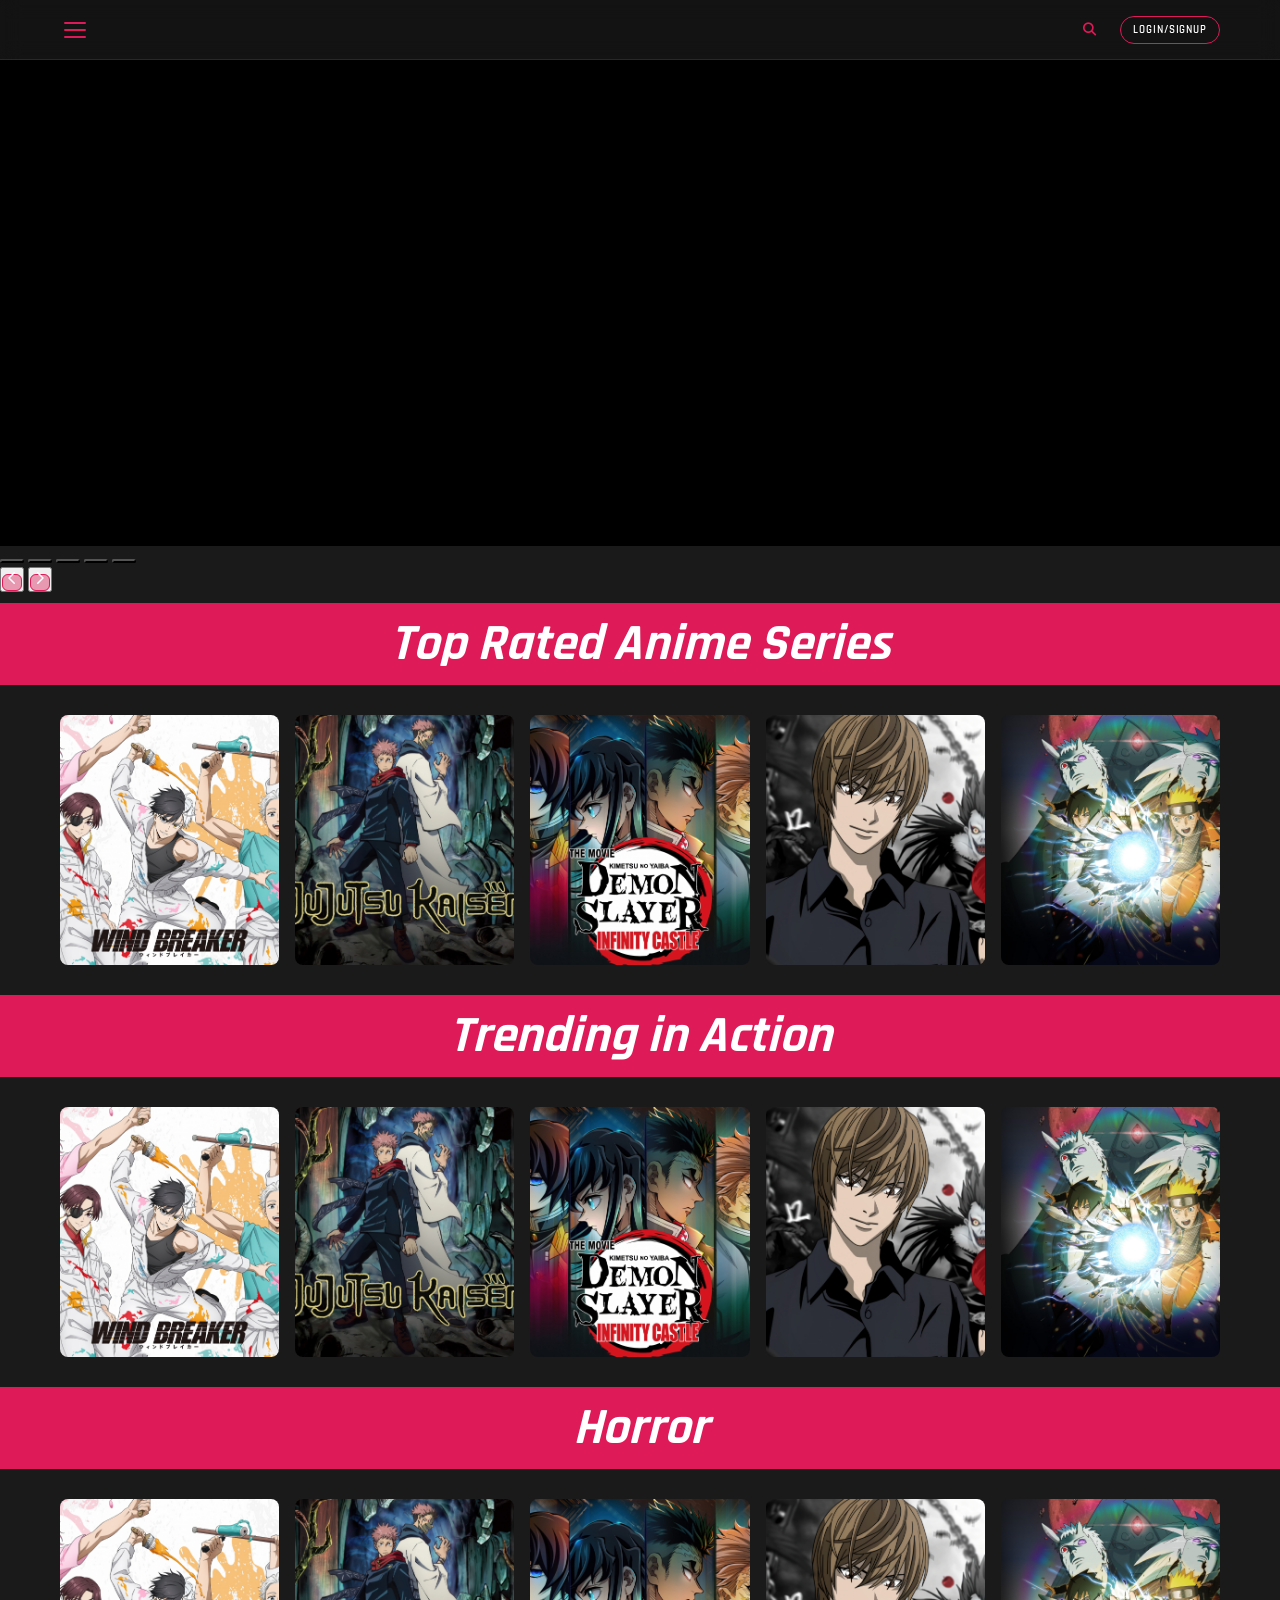
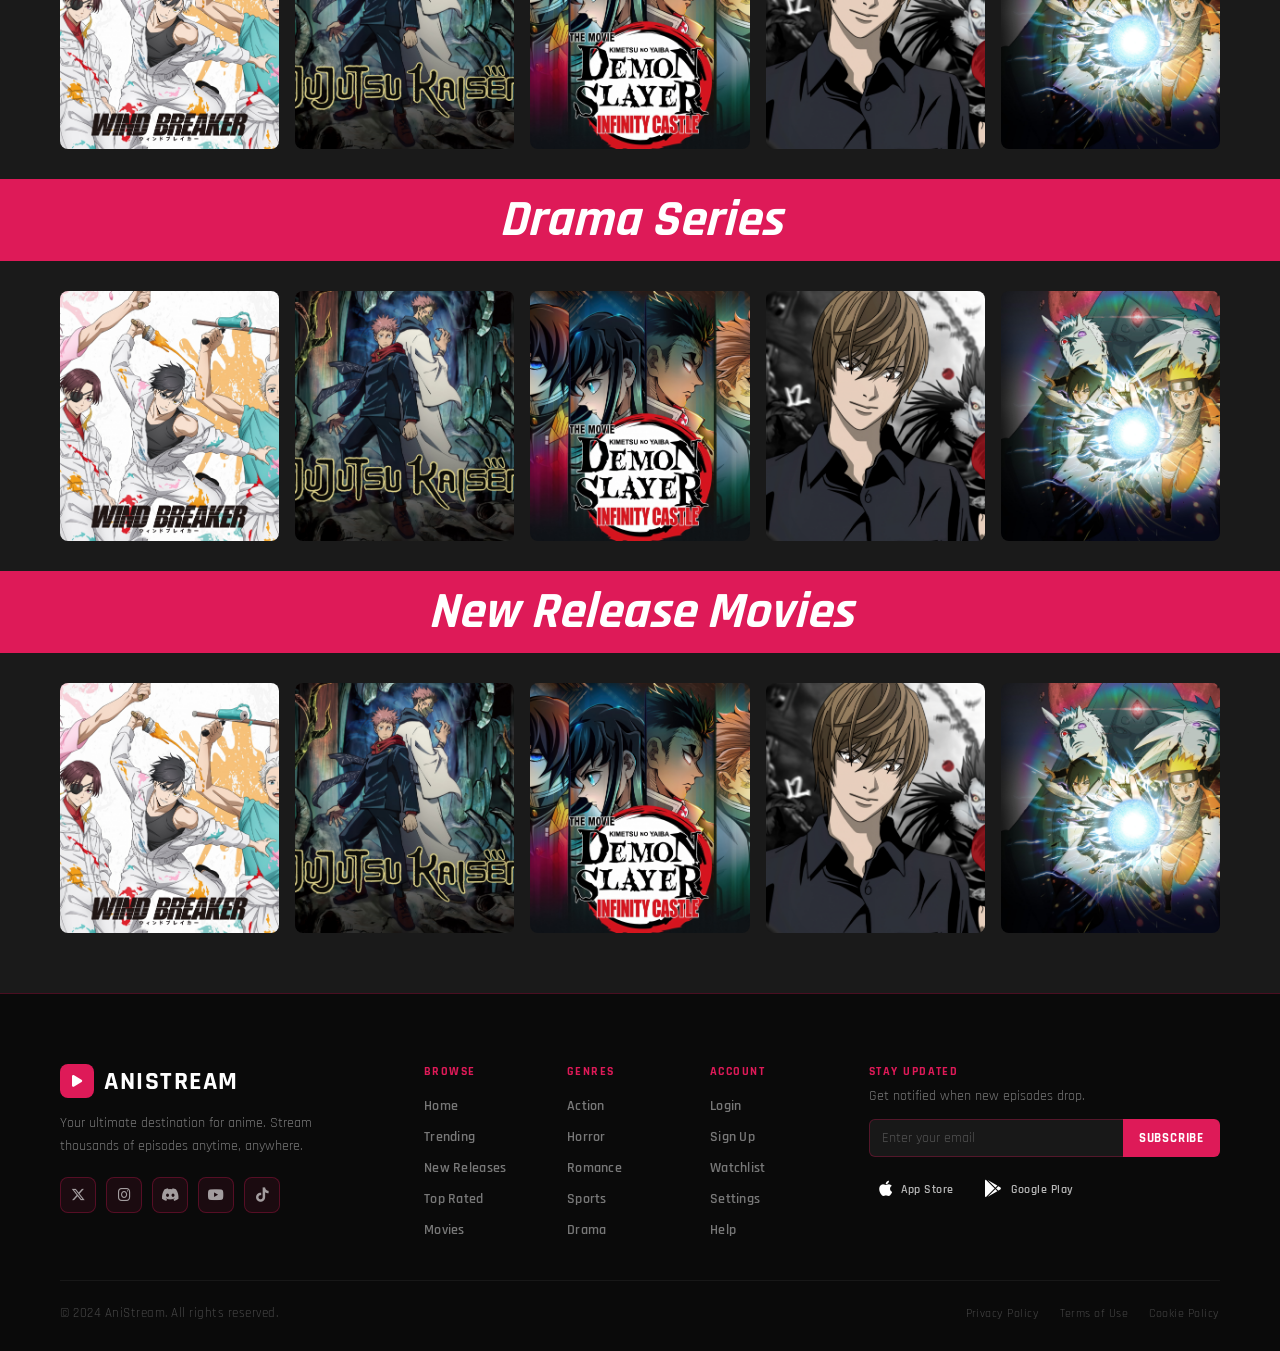
==== index.html @ 5df39c2c "done" ====
<!doctype html>
<html lang="en">
  <head>
    <meta charset="UTF-8" />
    <meta name="viewport" content="width=device-width, initial-scale=1.0" />
    <title>AniStream</title>
    <link rel="stylesheet" href="css/style.css" />
    <link
      rel="stylesheet"
      href="https://cdnjs.cloudflare.com/ajax/libs/font-awesome/6.5.0/css/all.min.css"
      crossorigin="anonymous"
      referrerpolicy="no-referrer"
    />
    <script src="https://cdn.tailwindcss.com"></script>
  </head>
  <body>
    <header>
      <nav class="navbar">
        <ul>
          <!-- LEFT -->
          <li class="nav-left">
            <button class="hamburger">
              <span></span>
              <span></span>
              <span></span>
            </button>
            <img src="" alt="" />
          </li>

          <!-- RIGHT -->
          <li class="nav-right">
            <button id="btn">
              <i
                class="fa-solid fa-magnifying-glass"
                style="color: #de1a58"
              ></i>
            </button>
            <input class="inputSearchBtn" type="text" placeholder="Search" />
            <a href="login.html" class="loginBTN">Login/SignUp</a>
          </li>
        </ul>
      </nav>

      <div class="nav-overlay"></div>

      <div class="openNavbar">
        <nav>
          <ul>
            <li><a href="index.html">Home</a></li>
            <li><a href="#">Genre</a></li>
            <li><a href="#">Blog</a></li>
            <li><a href="#">About-us</a></li>
          </ul>
        </nav>
      </div>
    </header>

    <main>
      <!-- HERO CAROUSEL -->
      <section class="topView">
        <div
          id="default-carousel"
          class="relative w-full"
          data-carousel="slide"
        >
          <div class="carousel-inner relative overflow-hidden rounded-lg">
            <div
              class="hidden duration-700 ease-in-out"
              data-carousel-item="active"
            >
              <a href="videoPlayer.html?show=hellparadise">
                <img src="images/hell.jpg" alt="Hell Paradise" />
              </a>
              <div class="details">
                <h2 class="seriesName">Hell Paradise</h2>
                <p class="seriesDetail">
                  <span
                    ><i
                      class="fa-regular fa-circle-play"
                      style="color: #de1a58"
                    ></i
                  ></span>
                  <span>2023</span><span>Action</span>
                </p>
              </div>
            </div>

            <div class="hidden duration-700 ease-in-out" data-carousel-item>
              <a href="videoPlayer.html?show=jjk">
                <img src="images/jjk.jpg" alt="JJK" />
              </a>
              <div class="details">
                <h2 class="seriesName">Jujutsu Kaisen</h2>
                <p class="seriesDetail">
                  <span
                    ><i
                      class="fa-regular fa-circle-play"
                      style="color: #de1a58"
                    ></i
                  ></span>
                  <span>2023</span><span>Action</span>
                </p>
              </div>
            </div>

            <div class="hidden duration-700 ease-in-out" data-carousel-item>
              <a href="videoPlayer.html?show=tokyoghoul">
                <img src="images/tokyo.jpg" alt="Tokyo Ghoul" />
              </a>
              <div class="details">
                <h2 class="seriesName">Tokyo Ghoul</h2>
                <p class="seriesDetail">
                  <span
                    ><i
                      class="fa-regular fa-circle-play"
                      style="color: #de1a58"
                    ></i
                  ></span>
                  <span>2014</span><span>Horror</span>
                </p>
              </div>
            </div>

            <div class="hidden duration-700 ease-in-out" data-carousel-item>
              <a href="videoPlayer.html?show=dragonball">
                <img src="images/dbz.jpg" alt="DBZ" />
              </a>
              <div class="details">
                <h2 class="seriesName">Dragon Ball Z</h2>
                <p class="seriesDetail">
                  <span
                    ><i
                      class="fa-regular fa-circle-play"
                      style="color: #de1a58"
                    ></i
                  ></span>
                  <span>1989</span><span>Action</span>
                </p>
              </div>
            </div>

            <div class="hidden duration-700 ease-in-out" data-carousel-item>
              <a href="videoPlayer.html?show=windbreaker">
                <img src="images/wind.jpg" alt="Windbreaker" />
              </a>
              <div class="details">
                <h2 class="seriesName">Windbreaker</h2>
                <p class="seriesDetail">
                  <span
                    ><i
                      class="fa-regular fa-circle-play"
                      style="color: #de1a58"
                    ></i
                  ></span>
                  <span>2024</span><span>Sports</span>
                </p>
              </div>
            </div>
          </div>

          <!-- Dots -->
          <div
            class="absolute z-30 flex -translate-x-1/2 bottom-5 left-1/2 space-x-3"
          >
            <button
              type="button"
              class="w-3 h-3 rounded-full bg-white/50"
              aria-label="Slide 1"
              data-carousel-slide-to="0"
            ></button>
            <button
              type="button"
              class="w-3 h-3 rounded-full bg-white/50"
              aria-label="Slide 2"
              data-carousel-slide-to="1"
            ></button>
            <button
              type="button"
              class="w-3 h-3 rounded-full bg-white/50"
              aria-label="Slide 3"
              data-carousel-slide-to="2"
            ></button>
            <button
              type="button"
              class="w-3 h-3 rounded-full bg-white/50"
              aria-label="Slide 4"
              data-carousel-slide-to="3"
            ></button>
            <button
              type="button"
              class="w-3 h-3 rounded-full bg-white/50"
              aria-label="Slide 5"
              data-carousel-slide-to="4"
            ></button>
          </div>

          <!-- Prev -->
          <button
            type="button"
            class="absolute top-0 start-0 z-30 flex items-center justify-center h-full px-4 cursor-pointer"
            data-carousel-prev
          >
            <span
              class="inline-flex items-center justify-center w-10 h-10 rounded-full bg-white/30 hover:bg-white/50"
            >
              <svg
                class="w-5 h-5 text-white"
                xmlns="http://www.w3.org/2000/svg"
                fill="none"
                viewBox="0 0 24 24"
              >
                <path
                  stroke="currentColor"
                  stroke-linecap="round"
                  stroke-linejoin="round"
                  stroke-width="2"
                  d="m15 19-7-7 7-7"
                />
              </svg>
            </span>
          </button>

          <!-- Next -->
          <button
            type="button"
            class="absolute top-0 end-0 z-30 flex items-center justify-center h-full px-4 cursor-pointer"
            data-carousel-next
          >
            <span
              class="inline-flex items-center justify-center w-10 h-10 rounded-full bg-white/30 hover:bg-white/50"
            >
              <svg
                class="w-5 h-5 text-white"
                xmlns="http://www.w3.org/2000/svg"
                fill="none"
                viewBox="0 0 24 24"
              >
                <path
                  stroke="currentColor"
                  stroke-linecap="round"
                  stroke-linejoin="round"
                  stroke-width="2"
                  d="m9 5 7 7-7 7"
                />
              </svg>
            </span>
          </button>
        </div>
      </section>

      <!-- ── TOP RATED ──────────────────────────────────────── -->
      <div class="title1"><h1>Top Rated Anime Series</h1></div>
      <section class="animeGrid">
        <a href="videoPlayer.html?show=windbreaker" class="img">
          <div class="bgImage1"></div>
          <div class="detailGrid">
            <h3>Wind Breaker</h3>
            <p><span>2024</span><span>Sport</span></p>
          </div>
        </a>
        <a href="videoPlayer.html?show=jjk" class="img">
          <div class="bgImage2"></div>
          <div class="detailGrid">
            <h3>Jujutsu Kaisen</h3>
            <p><span>2023</span><span>Action</span></p>
          </div>
        </a>
        <a href="videoPlayer.html?show=demonslayer" class="img">
          <div class="bgImage3"></div>
          <div class="detailGrid">
            <h3>Demon Slayer</h3>
            <p><span>2025</span><span>Action</span></p>
          </div>
        </a>
        <a href="videoPlayer.html?show=deathnote" class="img">
          <div class="bgImage4"></div>
          <div class="detailGrid">
            <h3>Death Note</h3>
            <p><span>2017</span><span>Crime</span></p>
          </div>
        </a>
        <a href="videoPlayer.html?show=naruto" class="img">
          <div class="bgImage5"></div>
          <div class="detailGrid">
            <h3>Naruto</h3>
            <p><span>2002</span><span>Action</span></p>
          </div>
        </a>
      </section>

      <!-- ── TRENDING ACTION ────────────────────────────────── -->
      <div class="title1"><h1>Trending in Action</h1></div>
      <section class="animeGrid">
        <a href="videoPlayer.html?show=aot" class="img">
          <div class="bgImage1"></div>
          <div class="detailGrid">
            <h3>Attack on Titan</h3>
            <p><span>2013</span><span>Action</span></p>
          </div>
        </a>
        <a href="videoPlayer.html?show=jjk" class="img">
          <div class="bgImage2"></div>
          <div class="detailGrid">
            <h3>Jujutsu Kaisen</h3>
            <p><span>2023</span><span>Action</span></p>
          </div>
        </a>
        <a href="videoPlayer.html?show=demonslayer" class="img">
          <div class="bgImage3"></div>
          <div class="detailGrid">
            <h3>Demon Slayer</h3>
            <p><span>2025</span><span>Action</span></p>
          </div>
        </a>
        <a href="videoPlayer.html?show=dragonball" class="img">
          <div class="bgImage4"></div>
          <div class="detailGrid">
            <h3>Dragon Ball Z</h3>
            <p><span>1989</span><span>Action</span></p>
          </div>
        </a>
        <a href="videoPlayer.html?show=naruto" class="img">
          <div class="bgImage5"></div>
          <div class="detailGrid">
            <h3>Naruto</h3>
            <p><span>2002</span><span>Action</span></p>
          </div>
        </a>
      </section>

      <!-- ── HORROR ─────────────────────────────────────────── -->
      <div class="title1"><h1>Horror</h1></div>
      <section class="animeGrid">
        <a href="videoPlayer.html?show=tokyoghoul" class="img">
          <div class="bgImage1"></div>
          <div class="detailGrid">
            <h3>Tokyo Ghoul</h3>
            <p><span>2014</span><span>Horror</span></p>
          </div>
        </a>
        <a href="videoPlayer.html?show=jjk" class="img">
          <div class="bgImage2"></div>
          <div class="detailGrid">
            <h3>Jujutsu Kaisen</h3>
            <p><span>2023</span><span>Horror</span></p>
          </div>
        </a>
        <a href="videoPlayer.html?show=demonslayer" class="img">
          <div class="bgImage3"></div>
          <div class="detailGrid">
            <h3>Demon Slayer</h3>
            <p><span>2025</span><span>Action</span></p>
          </div>
        </a>
        <a href="videoPlayer.html?show=deathnote" class="img">
          <div class="bgImage4"></div>
          <div class="detailGrid">
            <h3>Death Note</h3>
            <p><span>2017</span><span>Crime</span></p>
          </div>
        </a>
        <a href="videoPlayer.html?show=hellparadise" class="img">
          <div class="bgImage5"></div>
          <div class="detailGrid">
            <h3>Hell Paradise</h3>
            <p><span>2023</span><span>Horror</span></p>
          </div>
        </a>
      </section>

      <!-- ── DRAMA ──────────────────────────────────────────── -->
      <div class="title1"><h1>Drama Series</h1></div>
      <section class="animeGrid">
        <a href="videoPlayer.html?show=windbreaker" class="img">
          <div class="bgImage1"></div>
          <div class="detailGrid">
            <h3>Wind Breaker</h3>
            <p><span>2024</span><span>Sport</span></p>
          </div>
        </a>
        <a href="videoPlayer.html?show=aot" class="img">
          <div class="bgImage2"></div>
          <div class="detailGrid">
            <h3>Attack on Titan</h3>
            <p><span>2013</span><span>Drama</span></p>
          </div>
        </a>
        <a href="videoPlayer.html?show=demonslayer" class="img">
          <div class="bgImage3"></div>
          <div class="detailGrid">
            <h3>Demon Slayer</h3>
            <p><span>2025</span><span>Action</span></p>
          </div>
        </a>
        <a href="videoPlayer.html?show=deathnote" class="img">
          <div class="bgImage4"></div>
          <div class="detailGrid">
            <h3>Death Note</h3>
            <p><span>2017</span><span>Crime</span></p>
          </div>
        </a>
        <a href="videoPlayer.html?show=naruto" class="img">
          <div class="bgImage5"></div>
          <div class="detailGrid">
            <h3>Naruto</h3>
            <p><span>2002</span><span>Action</span></p>
          </div>
        </a>
      </section>

      <!-- ── NEW RELEASE MOVIES ─────────────────────────────── -->
      <div class="title1"><h1>New Release Movies</h1></div>
      <section class="animeGrid">
        <a href="videoPlayer.html?show=windbreaker" class="img">
          <div class="bgImage1"></div>
          <div class="detailGrid">
            <h3>Wind Breaker</h3>
            <p><span>2024</span><span>Sport</span></p>
          </div>
        </a>
        <a href="videoPlayer.html?show=jjk" class="img">
          <div class="bgImage2"></div>
          <div class="detailGrid">
            <h3>Jujutsu Kaisen</h3>
            <p><span>2023</span><span>Action</span></p>
          </div>
        </a>
        <a href="videoPlayer.html?show=demonslayer" class="img">
          <div class="bgImage3"></div>
          <div class="detailGrid">
            <h3>Demon Slayer</h3>
            <p><span>2025</span><span>Action</span></p>
          </div>
        </a>
        <a href="videoPlayer.html?show=dragonball" class="img">
          <div class="bgImage4"></div>
          <div class="detailGrid">
            <h3>Dragon Ball Z</h3>
            <p><span>1989</span><span>Action</span></p>
          </div>
        </a>
        <a href="videoPlayer.html?show=hellparadise" class="img">
          <div class="bgImage5"></div>
          <div class="detailGrid">
            <h3>Hell Paradise</h3>
            <p><span>2023</span><span>Action</span></p>
          </div>
        </a>
      </section>
    </main>

    <footer>
      <footer class="footer">
        <div class="footer-top">
          <div class="footer-brand">
            <div class="footer-logo">
              <i class="fa-solid fa-play"></i>
              <span>AniStream</span>
            </div>
            <p class="footer-desc">
              Your ultimate destination for anime. Stream thousands of episodes
              anytime, anywhere.
            </p>
            <div class="footer-socials">
              <a href="#"><i class="fa-brands fa-x-twitter"></i></a>
              <a href="#"><i class="fa-brands fa-instagram"></i></a>
              <a href="#"><i class="fa-brands fa-discord"></i></a>
              <a href="#"><i class="fa-brands fa-youtube"></i></a>
              <a href="#"><i class="fa-brands fa-tiktok"></i></a>
            </div>
          </div>

          <div class="footer-links">
            <div class="footer-col">
              <h4>Browse</h4>
              <ul>
                <li><a href="#">Home</a></li>
                <li><a href="#">Trending</a></li>
                <li><a href="#">New Releases</a></li>
                <li><a href="#">Top Rated</a></li>
                <li><a href="#">Movies</a></li>
              </ul>
            </div>
            <div class="footer-col">
              <h4>Genres</h4>
              <ul>
                <li><a href="#">Action</a></li>
                <li><a href="#">Horror</a></li>
                <li><a href="#">Romance</a></li>
                <li><a href="#">Sports</a></li>
                <li><a href="#">Drama</a></li>
              </ul>
            </div>
            <div class="footer-col">
              <h4>Account</h4>
              <ul>
                <li><a href="login.html">Login</a></li>
                <li><a href="signup.html">Sign Up</a></li>
                <li><a href="#">Watchlist</a></li>
                <li><a href="#">Settings</a></li>
                <li><a href="#">Help</a></li>
              </ul>
            </div>
          </div>

          <div class="footer-newsletter">
            <h4>Stay Updated</h4>
            <p>Get notified when new episodes drop.</p>
            <div class="newsletter-form">
              <input type="email" placeholder="Enter your email" />
              <button>Subscribe</button>
            </div>
            <div class="footer-badges">
              <div class="badge">
                <i class="fa-brands fa-apple"></i><span>App Store</span>
              </div>
              <div class="badge">
                <i class="fa-brands fa-google-play"></i><span>Google Play</span>
              </div>
            </div>
          </div>
        </div>

        <div class="footer-divider"></div>

        <div class="footer-bottom">
          <p>© 2024 AniStream. All rights reserved.</p>
          <div class="footer-legal">
            <a href="#">Privacy Policy</a>
            <a href="#">Terms of Use</a>
            <a href="#">Cookie Policy</a>
          </div>
        </div>
      </footer>
    </footer>

    <script src="https://cdnjs.cloudflare.com/ajax/libs/flowbite/2.3.0/flowbite.min.js"></script>
    <script src="js/script.js"></script>
  </body>
</html>
---- css/style.css ----
@import url('https://fonts.googleapis.com/css2?family=Rajdhani:wght@400;600&family=Bebas+Neue&family=Outfit:wght@300;400;500;600;700&display=swap');

* {
  margin: 0;
  padding: 0;
  box-sizing: border-box;
}

body, html {
  font-size: 16px;
  width: 100%;
  height: 100%;
}

body {
  background-color: #1a1a1a;
  font-family: 'Rajdhani', sans-serif;
}

header {
  position: relative;
  z-index: 100;
}

/* ── NAVBAR ───────────────────────────────────────────────── */
.navbar {
  width: 100%;
  background-color: rgba(13, 13, 13, 0.45);
  backdrop-filter: blur(10px);
  -webkit-backdrop-filter: blur(10px);
  padding: 12px 16px;
  position: sticky;
  height: 60px;
  top: 0;
  z-index: 100;
  border-bottom: 1px solid rgba(222, 26, 88, 0.3);
}

.navbar ul {
  display: flex;
  list-style: none;
  align-items: center;
  justify-content: space-between;
  height: 100%;
}

.nav-left {
  display: flex;
  align-items: center;
  gap: 12px;
}

.nav-right {
  display: flex;
  align-items: center;
  gap: 10px;
}

.navbar img {
  height: 32px;
  width: auto;
  display: block;
}

#btn {
  background: none;
  border: none;
  cursor: pointer;
  padding: 4px;
  display: flex;
  align-items: center;
}

.navbar input {
  background-color: transparent;
  width: 0;
  visibility: hidden;
  padding: 0;
  border: none;
  border-bottom: 1.5px solid #DE1A58;
  color: #ffffff;
  font-size: 0.9rem;
  font-family: inherit;
  transition: width 0.3s ease, visibility 0.3s ease, padding 0.3s ease;
}

.navbar input.active {
  width: 160px;
  visibility: visible;
  padding: 5px 8px;
}

.navbar input::placeholder {
  color: rgba(255, 255, 255, 0.35);
  font-size: 0.8rem;
}

.navbar input:focus {
  outline: none;
  border-bottom-color: #ff77a0;
}

/* .inputSearchBtn class support */
.inputSearchBtn {
  background-color: transparent;
  width: 0;
  visibility: hidden;
  padding: 0;
  border: none;
  border-bottom: 1.5px solid #DE1A58;
  color: #ffffff;
  font-size: 0.9rem;
  font-family: inherit;
  transition: width 0.3s ease, visibility 0.3s ease, padding 0.3s ease;
}
.inputSearchBtn.active,
.inputSearchBtn.visible {
  width: 160px;
  visibility: visible;
  padding: 5px 8px;
}
.inputSearchBtn::placeholder { color: rgba(255,255,255,0.35); font-size: 0.8rem; }
.inputSearchBtn:focus { outline: none; border-bottom-color: #ff77a0; }

.loginBTN {
  font-family: inherit;
  font-size: 0.7rem;
  font-weight: 600;
  letter-spacing: 0.08em;
  text-transform: uppercase;
  border: 1.5px solid #DE1A58;
  border-radius: 20px;
  padding: 6px 12px;
  color: #ffffff;
  text-decoration: none;
  white-space: nowrap;
  transition: background-color 0.2s ease, color 0.2s ease;
}

.loginBTN:hover {
  background-color: #000000;
  color: #fff;
}

/* ── SLIDE-OUT NAV ────────────────────────────────────────── */
.openNavbar {
  display: flex;
  flex-direction: column;
  align-items: flex-start;
  padding: 24px 0;
  background-color: #0d0d0d;
  border-right: 1px solid rgba(222, 26, 88, 0.25);
  width: 70%;
  max-width: 280px;
  height: 100vh;
  position: fixed;
  top: 0;
  left: 0;
  z-index: 200;
  transform: translateX(-100%);
  transition: transform 0.3s ease;
  overflow-y: auto;
}

.openNavbar.active,
.openNavbar.open {
  transform: translateX(0);
}

.openNavbar ul {
  list-style: none;
  display: flex;
  flex-direction: column;
  align-items: stretch;
  gap: 4px;
  padding: 16px 12px;
  width: 100%;
}

.openNavbar li {
  width: 100%;
  border-radius: 6px;
  overflow: hidden;
  transition: background-color 0.2s ease;
}

.openNavbar li:hover {
  background-color: rgba(222, 26, 88, 0.15);
}

.openNavbar a {
  display: block;
  padding: 12px 16px;
  text-decoration: none;
  color: #e0e0e0;
  font-size: 1rem;
  font-weight: 600;
  letter-spacing: 0.05em;
  text-transform: uppercase;
  border-left: 3px solid transparent;
  transition: color 0.2s ease, border-color 0.2s ease;
}

.openNavbar a:hover {
  color: #DE1A58;
  border-left-color: #DE1A58;
}

.nav-overlay {
  display: none;
  position: fixed;
  inset: 0;
  background: rgba(0, 0, 0, 0.6);
  z-index: 150;
  backdrop-filter: blur(2px);
}

.nav-overlay.active {
  display: block;
}

/* ── HAMBURGER ────────────────────────────────────────────── */
.hamburger {
  display: flex;
  flex-direction: column;
  justify-content: center;
  gap: 5px;
  cursor: pointer;
  padding: 4px;
  background: none;
  border: none;
  flex-shrink: 0;
}

.hamburger span {
  display: block;
  width: 22px;
  height: 2px;
  background-color: #DE1A58;
  border-radius: 2px;
  transition: transform 0.3s ease, opacity 0.3s ease;
}

.hamburger.active span:nth-child(1) { transform: translateY(7px) rotate(45deg); }
.hamburger.active span:nth-child(2) { opacity: 0; }
.hamburger.active span:nth-child(3) { transform: translateY(-7px) rotate(-45deg); }

/* ── CAROUSEL ─────────────────────────────────────────────── */
.carousel-inner {
  position: relative;
  width: 100%;
  height: 56vw;
  min-height: 220px;
  max-height: 520px;
  overflow: hidden;
  background: #000;
}

.carousel-inner > div {
  position: absolute;
  inset: 0;
  width: 100%;
  height: 100%;
}

.carousel-inner img {
  width: 100%;
  height: 100%;
  object-fit: fill;
  object-position: center center;
  display: block;
  position: static !important;
  transform: none !important;
}

.carousel-inner > div.hidden {
  display: none;
}

.details {
  position: absolute;
  bottom: 0;
  left: 0;
  z-index: 10;
  color: white;
  width: 100%;
  padding: 60px 20px 18px 20px;
  background: linear-gradient(to top, rgba(0,0,0,0.82) 0%, rgba(0,0,0,0.3) 60%, transparent 100%);
}

.seriesName {
  font-size: 1.8rem;
  font-weight: 700;
  text-shadow: 1px 1px 8px rgba(0,0,0,0.95);
  letter-spacing: 0.05em;
}

.seriesDetail {
  display: flex;
  align-items: center;
  gap: 8px;
  margin-top: 6px;
  font-size: 0.85rem;
  color: rgba(255,255,255,0.9);
}

.seriesDetail span {
  background-color: rgba(0,0,0,0.55);
  padding: 2px 10px;
  border-radius: 20px;
  backdrop-filter: blur(4px);
}

.seriesDetail span:first-child {
  background: none;
  padding: 0;
  font-size: 1.2rem;
}

#default-carousel [data-carousel-prev] span,
#default-carousel [data-carousel-next] span {
  background-color: rgba(222, 26, 88, 0.4) !important;
  border: 1px solid #DE1A58;
  border-radius: 6px !important;
  transition: background-color 0.2s ease;
}

#default-carousel [data-carousel-prev] span:hover,
#default-carousel [data-carousel-next] span:hover {
  background-color: #DE1A58 !important;
}

#default-carousel [data-carousel-prev] svg,
#default-carousel [data-carousel-next] svg {
  color: #ffffff;
  width: 18px;
  height: 18px;
}

#default-carousel [data-carousel-slide-to] {
  width: 24px !important;
  height: 4px !important;
  border-radius: 2px !important;
  background-color: rgba(255,255,255,0.3) !important;
  transition: background-color 0.3s ease, width 0.3s ease;
}

#default-carousel [aria-current="true"] {
  background-color: #DE1A58 !important;
  width: 36px !important;
}

/* ── ANIME GRID ───────────────────────────────────────────── */
.title1 {
  background-color: #DE1A58;
  color: white;
  display: flex;
  justify-content: center;
  font-size: 1.5rem;
  padding: 5px;
  margin: 10px 0px;
  font-style: italic;
  font-weight: 800;
}

.animeGrid {
  display: grid;
  grid-template-columns: repeat(2, 1fr);
  gap: 10px;
  padding: 16px;
}

.img {
  position: relative;
  height: 180px;
  border-radius: 8px;
  overflow: hidden;
  cursor: pointer;
  display: block;        /* needed when .img is an <a> tag */
  text-decoration: none; /* remove underline on <a> */
}

.bgImage1, .bgImage2, .bgImage3, .bgImage4, .bgImage5 {
  position: absolute;
  inset: 0;
  background-size: cover;
  background-position: center;
  transition: transform 0.4s ease;
}

.bgImage1 { background-image: url('../images/windgrid.jpg'); }
.bgImage2 { background-image: url('../images/jjkgrid.jpg'); }
.bgImage3 { background-image: url('../images/demongrid.jpg'); }
.bgImage4 { background-image: url('../images/deathgrid.jpg'); }
.bgImage5 { background-image: url('../images/naruto.jpg'); }

.img:hover .bgImage1,
.img:hover .bgImage2,
.img:hover .bgImage3,
.img:hover .bgImage4,
.img:hover .bgImage5 {
  transform: scale(1.08);
}

.detailGrid {
  position: absolute;
  bottom: 0;
  left: 0;
  width: 100%;
  padding: 30px 12px 12px 12px;
  background: linear-gradient(to top, rgba(0,0,0,0.85), transparent);
  color: white;
  opacity: 0;
  transform: translateY(8px);
  transition: opacity 0.3s ease, transform 0.3s ease;
  z-index: 10;
}

.img:hover .detailGrid {
  opacity: 1;
  transform: translateY(0);
}

.detailGrid h3 {
  font-size: 1rem;
  font-weight: 700;
  letter-spacing: 0.04em;
  margin-bottom: 4px;
}

.detailGrid p {
  display: flex;
  gap: 6px;
  font-size: 0.75rem;
}

.detailGrid span {
  background-color: rgba(222, 26, 88, 0.7);
  padding: 1px 8px;
  border-radius: 20px;
}

/* ══════════════════════════════════════════════════════════
   VIDEO PLAYER PAGE
   ══════════════════════════════════════════════════════════ */

/* legacy full-screen container kept for compat */
.videoPlayer {
  background-color: #060608;
  display: flex;
  width: 100%;
  min-height: 100vh;
  flex-direction: column;
}
.video { width: 100%; flex: 1; }
.video iframe, .video video { width: 100%; height: 100%; }

/* ── VIDEO HERO ───────────────────────────────────────────── */
.vp-hero {
  width: 100%;
  background: #000;
  position: relative;
}

.vp-iframe-wrap {
  position: relative;
  width: 100%;
  padding-top: 56.25%;
  transition: opacity 0.2s ease;
}

.vp-iframe-wrap iframe {
  position: absolute;
  inset: 0;
  width: 100%;
  height: 100%;
  border: none;
  display: block;
}

/* ── META SECTION ─────────────────────────────────────────── */
.vp-meta {
  background: linear-gradient(to bottom, #0c0c12, #060608);
  border-bottom: 1px solid rgba(222, 26, 88, 0.2);
  padding: 20px 0 18px;
}

.vp-meta-inner {
  max-width: 1200px;
  margin: 0 auto;
  padding: 0 20px;
  display: flex;
  flex-direction: column;
  gap: 14px;
}

.vp-title-row {
  display: flex;
  align-items: flex-start;
  justify-content: space-between;
  flex-wrap: wrap;
  gap: 12px;
}

.vp-show-name {
  font-family: 'Rajdhani', sans-serif;
  font-size: 0.75rem;
  font-weight: 700;
  text-transform: uppercase;
  letter-spacing: 2.5px;
  color: #DE1A58;
  margin-bottom: 4px;
}

.vp-ep-title {
  font-family: 'Bebas Neue', sans-serif;
  font-size: clamp(1.4rem, 3vw, 2rem);
  letter-spacing: 1.5px;
  line-height: 1.1;
  color: #f0f0f8;
}

/* Badges */
.vp-badges {
  display: flex;
  flex-wrap: wrap;
  align-items: center;
  gap: 7px;
}

.badge {
  font-family: 'Rajdhani', sans-serif;
  font-size: 0.72rem;
  font-weight: 700;
  padding: 3px 10px;
  border-radius: 4px;
  letter-spacing: 0.5px;
  white-space: nowrap;
  display: inline-flex;
  align-items: center;
  gap: 8px;
}

.badge-rating { background: #f5c518; color: #000; }
.badge-year   { background: rgba(255,255,255,0.08); color: rgba(255,255,255,0.55); }
.badge-studio { background: #DE1A58; color: #fff; }
.badge-genre  { background: rgba(255,255,255,0.06); border: 1px solid rgba(222,26,88,0.3); color: rgba(255,255,255,0.5); }

/* app-store badges */
.badge i { color: #fff; font-size: 1.1rem; }
.badge span { color: rgba(255,255,255,0.7); font-size: 0.78rem; font-weight: 600; letter-spacing: 0.04em; }

/* ── NEXT EPISODE BUTTON ──────────────────────────────────── */
.next-ep-btn {
  display: inline-flex;
  align-items: center;
  gap: 12px;
  background: rgba(255,255,255,0.04);
  border: 1px solid rgba(222, 26, 88, 0.35);
  color: #f0f0f8;
  border-radius: 8px;
  padding: 11px 18px;
  font-family: 'Rajdhani', sans-serif;
  font-size: 0.95rem;
  font-weight: 600;
  cursor: pointer;
  transition: all 0.2s ease;
  max-width: fit-content;
  letter-spacing: 0.03em;
}

.next-ep-btn:hover {
  border-color: #DE1A58;
  background: rgba(222, 26, 88, 0.1);
  box-shadow: 0 0 16px rgba(222, 26, 88, 0.25);
}

.next-label {
  font-size: 0.65rem;
  font-weight: 700;
  text-transform: uppercase;
  letter-spacing: 1.8px;
  color: #DE1A58;
}

.next-info { font-weight: 600; }

.next-ep-btn i {
  color: #DE1A58;
  font-size: 0.8rem;
  margin-left: 4px;
}

/* ── EPISODES SECTION ─────────────────────────────────────── */
.vp-episodes {
  padding: 36px 0 28px;
  background: #060608;
}

.vp-ep-inner {
  max-width: 1200px;
  margin: 0 auto;
  padding: 0 20px;
}

.vp-section-header {
  display: flex;
  align-items: flex-start;
  flex-wrap: wrap;
  gap: 14px;
  margin-bottom: 22px;
  justify-content: space-between;
}

.vp-section-header h2,
.vp-more h2 {
  font-family: 'Bebas Neue', sans-serif;
  font-size: 1.7rem;
  letter-spacing: 2px;
  color: #f0f0f8;
  line-height: 1;
  flex-shrink: 0;
}

/* Season Tabs */
.season-tabs {
  display: flex;
  flex-wrap: wrap;
  gap: 7px;
}

.season-tab {
  background: rgba(255,255,255,0.04);
  border: 1px solid rgba(222, 26, 88, 0.25);
  color: rgba(255,255,255,0.5);
  border-radius: 20px;
  padding: 6px 14px;
  font-family: 'Rajdhani', sans-serif;
  font-size: 0.82rem;
  font-weight: 600;
  letter-spacing: 0.04em;
  cursor: pointer;
  transition: all 0.18s ease;
  display: flex;
  align-items: center;
  gap: 6px;
}

.season-tab .ep-count {
  background: rgba(255,255,255,0.08);
  border-radius: 20px;
  padding: 0px 7px;
  font-size: 0.68rem;
  font-weight: 700;
  color: rgba(255,255,255,0.4);
  transition: all 0.18s;
}

.season-tab:hover {
  border-color: #DE1A58;
  color: #f0f0f8;
}

.season-tab.active {
  background: #DE1A58;
  border-color: #DE1A58;
  color: #fff;
  box-shadow: 0 0 12px rgba(222, 26, 88, 0.35);
}

.season-tab.active .ep-count {
  background: rgba(255,255,255,0.22);
  color: #fff;
}

/* Episode Grid */
.ep-grid {
  display: grid;
  grid-template-columns: repeat(auto-fill, minmax(220px, 1fr));
  gap: 14px;
}

/* Episode Card */
.ep-card {
  background: #0f0f14;
  border: 1px solid rgba(255,255,255,0.07);
  border-radius: 8px;
  overflow: hidden;
  cursor: pointer;
  transition: transform 0.18s ease, border-color 0.18s ease, box-shadow 0.18s ease;
}

.ep-card:hover {
  transform: translateY(-3px);
  border-color: rgba(222, 26, 88, 0.45);
  box-shadow: 0 8px 26px rgba(0,0,0,0.55);
}

.ep-card--active {
  border-color: #DE1A58 !important;
  box-shadow: 0 0 0 2px #DE1A58, 0 8px 28px rgba(222,26,88,0.3) !important;
}

.ep-thumb {
  position: relative;
  width: 100%;
  padding-top: 56.25%;
  overflow: hidden;
  background: #18181f;
}

.ep-thumb img {
  position: absolute;
  inset: 0;
  width: 100%;
  height: 100%;
  object-fit: cover;
  transition: transform 0.3s ease;
}

.ep-card:hover .ep-thumb img { transform: scale(1.05); }

.ep-thumb-overlay {
  position: absolute;
  inset: 0;
  background: rgba(0,0,0,0.42);
  display: flex;
  align-items: center;
  justify-content: center;
  opacity: 0;
  transition: opacity 0.2s;
}

.ep-card:hover .ep-thumb-overlay,
.ep-card--active .ep-thumb-overlay { opacity: 1; }

.ep-play-icon {
  width: 42px;
  height: 42px;
  background: #DE1A58;
  border-radius: 50%;
  display: flex;
  align-items: center;
  justify-content: center;
  font-size: 0.9rem;
  color: #fff;
  box-shadow: 0 0 18px rgba(222, 26, 88, 0.5);
}

.ep-duration {
  position: absolute;
  bottom: 6px;
  right: 6px;
  background: rgba(0,0,0,0.82);
  color: #fff;
  font-family: 'Rajdhani', sans-serif;
  font-size: 0.68rem;
  font-weight: 700;
  padding: 2px 7px;
  border-radius: 4px;
  letter-spacing: 0.03em;
}

.ep-now-playing {
  position: absolute;
  top: 6px;
  left: 6px;
}

.ep-now-playing span {
  background: #DE1A58;
  color: #fff;
  font-family: 'Rajdhani', sans-serif;
  font-size: 0.6rem;
  font-weight: 700;
  letter-spacing: 0.8px;
  padding: 2px 8px;
  border-radius: 4px;
  text-transform: uppercase;
}

.ep-card-info {
  padding: 9px 11px 11px;
  display: flex;
  flex-direction: column;
  gap: 3px;
}

.ep-number {
  font-family: 'Rajdhani', sans-serif;
  font-size: 0.68rem;
  font-weight: 700;
  color: #DE1A58;
  text-transform: uppercase;
  letter-spacing: 1.2px;
}

.ep-card-title {
  font-family: 'Rajdhani', sans-serif;
  font-size: 0.9rem;
  font-weight: 600;
  color: #f0f0f8;
  line-height: 1.3;
  display: -webkit-box;
  -webkit-line-clamp: 2;
  -webkit-box-orient: vertical;
  overflow: hidden;
}

.ep-card-dur {
  font-size: 0.72rem;
  color: rgba(255,255,255,0.35);
  font-family: 'Rajdhani', sans-serif;
  margin-top: 2px;
}

/* ── MORE TO WATCH ────────────────────────────────────────── */
.vp-more {
  padding: 0 0 56px;
  background: #060608;
}

.vp-more .vp-ep-inner {
  display: flex;
  flex-direction: column;
  gap: 18px;
}

.more-grid {
  display: grid;
  grid-template-columns: repeat(auto-fill, minmax(190px, 1fr));
  gap: 14px;
}

.more-card {
  border-radius: 8px;
  overflow: hidden;
  background: #0f0f14;
  border: 1px solid rgba(255,255,255,0.07);
  cursor: pointer;
  transition: transform 0.2s ease, border-color 0.2s ease, box-shadow 0.2s ease;
}

.more-card:hover {
  transform: translateY(-4px);
  border-color: rgba(222, 26, 88, 0.45);
  box-shadow: 0 10px 28px rgba(0,0,0,0.6);
}

.more-thumb {
  position: relative;
  padding-top: 62%;
  overflow: hidden;
  background: #18181f;
}

.more-thumb img {
  position: absolute;
  inset: 0;
  width: 100%;
  height: 100%;
  object-fit: cover;
  transition: transform 0.3s ease;
}

.more-card:hover .more-thumb img { transform: scale(1.06); }

.more-overlay {
  position: absolute;
  inset: 0;
  background: rgba(0,0,0,0.48);
  display: flex;
  align-items: center;
  justify-content: center;
  opacity: 0;
  transition: opacity 0.2s;
}

.more-card:hover .more-overlay { opacity: 1; }

.more-play {
  width: 48px;
  height: 48px;
  background: #DE1A58;
  border-radius: 50%;
  display: flex;
  align-items: center;
  justify-content: center;
  font-size: 1rem;
  color: #fff;
  box-shadow: 0 0 22px rgba(222,26,88,0.45);
}

.more-ep-badge {
  position: absolute;
  bottom: 6px;
  left: 6px;
  background: rgba(0,0,0,0.82);
  color: #fff;
  font-family: 'Rajdhani', sans-serif;
  font-size: 0.68rem;
  font-weight: 700;
  padding: 2px 9px;
  border-radius: 4px;
  letter-spacing: 0.3px;
}

.more-info { padding: 9px 11px 13px; }

.more-title {
  font-family: 'Rajdhani', sans-serif;
  font-size: 0.92rem;
  font-weight: 700;
  color: #f0f0f8;
  margin-bottom: 4px;
  letter-spacing: 0.03em;
}

.more-meta {
  font-family: 'Rajdhani', sans-serif;
  font-size: 0.75rem;
  color: rgba(255,255,255,0.35);
}

/* ── FOOTER ───────────────────────────────────────────────── */
.footer {
  background: #0a0a0a;
  border-top: 1px solid rgba(222, 26, 88, 0.3);
  padding: 60px 16px 24px;
  margin-top: 40px;
}

.footer-top {
  display: grid;
  grid-template-columns: 1fr;
  gap: 40px;
  max-width: 1400px;
  margin: 0 auto;
}

.footer-logo {
  display: flex;
  align-items: center;
  gap: 10px;
  margin-bottom: 14px;
}

.footer-logo i {
  width: 34px;
  height: 34px;
  background: #DE1A58;
  border-radius: 8px;
  display: flex;
  align-items: center;
  justify-content: center;
  color: #fff;
  font-size: 0.85rem;
}

.footer-logo span {
  font-family: 'Rajdhani', sans-serif;
  font-size: 1.6rem;
  font-weight: 700;
  color: #fff;
  letter-spacing: 0.06em;
  text-transform: uppercase;
}

.footer-desc {
  color: rgba(255,255,255,0.45);
  font-size: 0.88rem;
  line-height: 1.6;
  max-width: 280px;
  margin-bottom: 20px;
}

.footer-socials {
  display: flex;
  gap: 10px;
}

.footer-socials a {
  width: 36px;
  height: 36px;
  border-radius: 8px;
  border: 1px solid rgba(222, 26, 88, 0.3);
  background: rgba(222, 26, 88, 0.08);
  color: rgba(255,255,255,0.6);
  display: flex;
  align-items: center;
  justify-content: center;
  font-size: 0.9rem;
  text-decoration: none;
  transition: background 0.2s, color 0.2s, border-color 0.2s;
}

.footer-socials a:hover {
  background: #DE1A58;
  color: #fff;
  border-color: #DE1A58;
}

.footer-links {
  display: grid;
  grid-template-columns: repeat(3, 1fr);
  gap: 24px;
}

.footer-col h4 {
  font-family: 'Rajdhani', sans-serif;
  font-size: 0.75rem;
  font-weight: 700;
  letter-spacing: 0.12em;
  text-transform: uppercase;
  color: #DE1A58;
  margin-bottom: 16px;
}

.footer-col ul {
  list-style: none;
  display: flex;
  flex-direction: column;
  gap: 10px;
}

.footer-col a {
  color: rgba(255,255,255,0.45);
  text-decoration: none;
  font-size: 0.9rem;
  font-weight: 600;
  letter-spacing: 0.02em;
  transition: color 0.2s;
  position: relative;
  display: inline-block;
}

.footer-col a::after {
  content: '';
  position: absolute;
  bottom: -2px;
  left: 0;
  width: 0;
  height: 1px;
  background: #DE1A58;
  transition: width 0.2s;
}

.footer-col a:hover { color: #fff; }
.footer-col a:hover::after { width: 100%; }

.footer-newsletter h4 {
  font-family: 'Rajdhani', sans-serif;
  font-size: 0.75rem;
  font-weight: 700;
  letter-spacing: 0.12em;
  text-transform: uppercase;
  color: #DE1A58;
  margin-bottom: 8px;
}

.footer-newsletter p {
  color: rgba(255,255,255,0.45);
  font-size: 0.88rem;
  margin-bottom: 14px;
}

.newsletter-form {
  display: flex;
  margin-bottom: 20px;
}

.newsletter-form input {
  flex: 1;
  background: rgba(255,255,255,0.06);
  border: 1px solid rgba(222, 26, 88, 0.3);
  border-right: none;
  border-radius: 6px 0 0 6px;
  padding: 9px 12px;
  color: #fff;
  font-family: 'Rajdhani', sans-serif;
  font-size: 0.88rem;
  outline: none;
  transition: border-color 0.2s;
}

.newsletter-form input::placeholder { color: rgba(255,255,255,0.25); }
.newsletter-form input:focus { border-color: #DE1A58; }

.newsletter-form button {
  background: #DE1A58;
  color: #fff;
  border: none;
  padding: 9px 16px;
  border-radius: 0 6px 6px 0;
  font-family: 'Rajdhani', sans-serif;
  font-size: 0.82rem;
  font-weight: 700;
  letter-spacing: 0.06em;
  text-transform: uppercase;
  cursor: pointer;
  transition: background 0.2s;
  white-space: nowrap;
}

.newsletter-form button:hover { background: #f52065; }

.footer-badges {
  display: flex;
  gap: 10px;
}

.footer-divider {
  height: 1px;
  background: rgba(255,255,255,0.06);
  margin: 40px auto 24px;
  max-width: 1400px;
}

.footer-bottom {
  display: flex;
  flex-direction: column;
  align-items: center;
  gap: 12px;
  max-width: 1400px;
  margin: 0 auto;
  text-align: center;
}

.footer-bottom p {
  color: rgba(255,255,255,0.25);
  font-size: 0.8rem;
  letter-spacing: 0.04em;
}

.footer-legal {
  display: flex;
  gap: 20px;
  flex-wrap: wrap;
  justify-content: center;
}

.footer-legal a {
  color: rgba(255,255,255,0.25);
  font-size: 0.78rem;
  text-decoration: none;
  letter-spacing: 0.04em;
  transition: color 0.2s;
}

.footer-legal a:hover { color: #DE1A58; }

/* ── RESPONSIVE ───────────────────────────────────────────── */
@media (max-width: 360px) {
  .navbar { padding: 12px 10px; }
  .loginBTN { font-size: 0.6rem; padding: 5px 8px; }
  .navbar input.active, .inputSearchBtn.active { width: 100px; }
  .carousel-inner { height: 58vw; min-height: 160px; }
  .seriesName { font-size: 1rem; }
  .seriesDetail { font-size: 0.7rem; gap: 5px; }
  .animeGrid { grid-template-columns: repeat(2, 1fr); gap: 6px; padding: 10px; }
  .img { height: 130px; }
  .detailGrid h3 { font-size: 0.75rem; }
  .title1 { font-size: 1.1rem; }
  .ep-grid { grid-template-columns: 1fr 1fr; }
  .more-grid { grid-template-columns: 1fr 1fr; }
}

@media (max-width: 480px) {
  .navbar input.active, .inputSearchBtn.active { width: 120px; }
  .carousel-inner { height: 56vw; min-height: 180px; }
  .seriesName { font-size: 1.2rem; }
  .seriesDetail { font-size: 0.75rem; }
  .animeGrid { gap: 8px; padding: 12px; }
  .img { height: 150px; }
  .detailGrid h3 { font-size: 0.85rem; }
  .title1 { font-size: 1.2rem; }
  .vp-section-header { flex-direction: column; }
  .ep-grid { grid-template-columns: repeat(auto-fill, minmax(150px, 1fr)); }
  .more-grid { grid-template-columns: repeat(auto-fill, minmax(140px, 1fr)); }
}

@media (min-width: 481px) and (max-width: 639px) {
  .navbar input.active { width: 150px; }
  .carousel-inner { height: 52vw; max-height: 340px; }
  .seriesName { font-size: 1.5rem; }
  .animeGrid { grid-template-columns: repeat(2, 1fr); gap: 10px; }
  .img { height: 170px; }
}

@media (min-width: 640px) and (max-width: 767px) {
  .navbar { padding: 12px 20px; }
  .navbar input.active { width: 180px; }
  .carousel-inner { height: 48vw; max-height: 400px; }
  .seriesName { font-size: 1.8rem; }
  .animeGrid { grid-template-columns: repeat(3, 1fr); gap: 10px; padding: 14px; }
  .img { height: 180px; }
  .title1 { font-size: 1.4rem; }
  .footer-bottom { flex-direction: row; justify-content: space-between; }
}

@media (min-width: 768px) and (max-width: 1023px) {
  .navbar { padding: 12px 24px; }
  .navbar input.active { width: 220px; }
  .carousel-inner { height: 45vw; max-height: 460px; }
  .seriesName { font-size: 2rem; }
  .seriesDetail { font-size: 0.9rem; }
  .animeGrid { grid-template-columns: repeat(4, 1fr); gap: 12px; padding: 16px; }
  .img { height: 200px; }
  .detailGrid h3 { font-size: 1rem; }
  .title1 { font-size: 1.5rem; }
  .footer { padding: 60px 24px 28px; }
  .footer-top { grid-template-columns: 1.2fr 1.5fr 1.3fr; }
  .footer-bottom { flex-direction: row; justify-content: space-between; }
  .ep-grid { grid-template-columns: repeat(3, 1fr); }
  .more-grid { grid-template-columns: repeat(3, 1fr); }
}

@media (min-width: 1024px) {
  .navbar { padding: 12px 40px; }
  .navbar input.active { width: 260px; }
  .carousel-inner { height: 42vw; max-height: 560px; }
  .seriesName { font-size: 2.4rem; }
  .seriesDetail { font-size: 1rem; }
  .details { padding: 80px 40px 28px 40px; }
  .animeGrid { grid-template-columns: repeat(5, 1fr); gap: 14px; padding: 20px 40px; }
  .img { height: 220px; }
  .detailGrid h3 { font-size: 1.1rem; }
  .title1 { font-size: 1.6rem; padding: 8px; }
  .footer { padding: 70px 40px 30px; }
  .footer-top { grid-template-columns: 1.2fr 1.5fr 1.3fr; }
  .footer-bottom { flex-direction: row; justify-content: space-between; }
  .vp-meta-inner, .vp-ep-inner { padding: 0 40px; }
  .ep-grid { grid-template-columns: repeat(4, 1fr); }
  .more-grid { grid-template-columns: repeat(5, 1fr); }
}

@media (min-width: 1280px) {
  .navbar { padding: 12px 60px; }
  .navbar input.active { width: 300px; }
  .carousel-inner { height: 38vw; max-height: 640px; }
  .seriesName { font-size: 2.8rem; }
  .animeGrid { grid-template-columns: repeat(5, 1fr); gap: 16px; padding: 20px 60px; }
  .img { height: 250px; }
  .footer { padding: 70px 60px 30px; }
  .vp-meta-inner, .vp-ep-inner { padding: 0 60px; }
}

@media (min-width: 1536px) {
  .navbar { padding: 12px 80px; }
  .carousel-inner { max-height: 780px; }
  .animeGrid { grid-template-columns: repeat(7, 1fr); padding: 20px 80px; }
  .img { height: 280px; }
  .vp-meta-inner, .vp-ep-inner { padding: 0 80px; }
  .ep-grid { grid-template-columns: repeat(5, 1fr); }
  .more-grid { grid-template-columns: repeat(6, 1fr); }
}
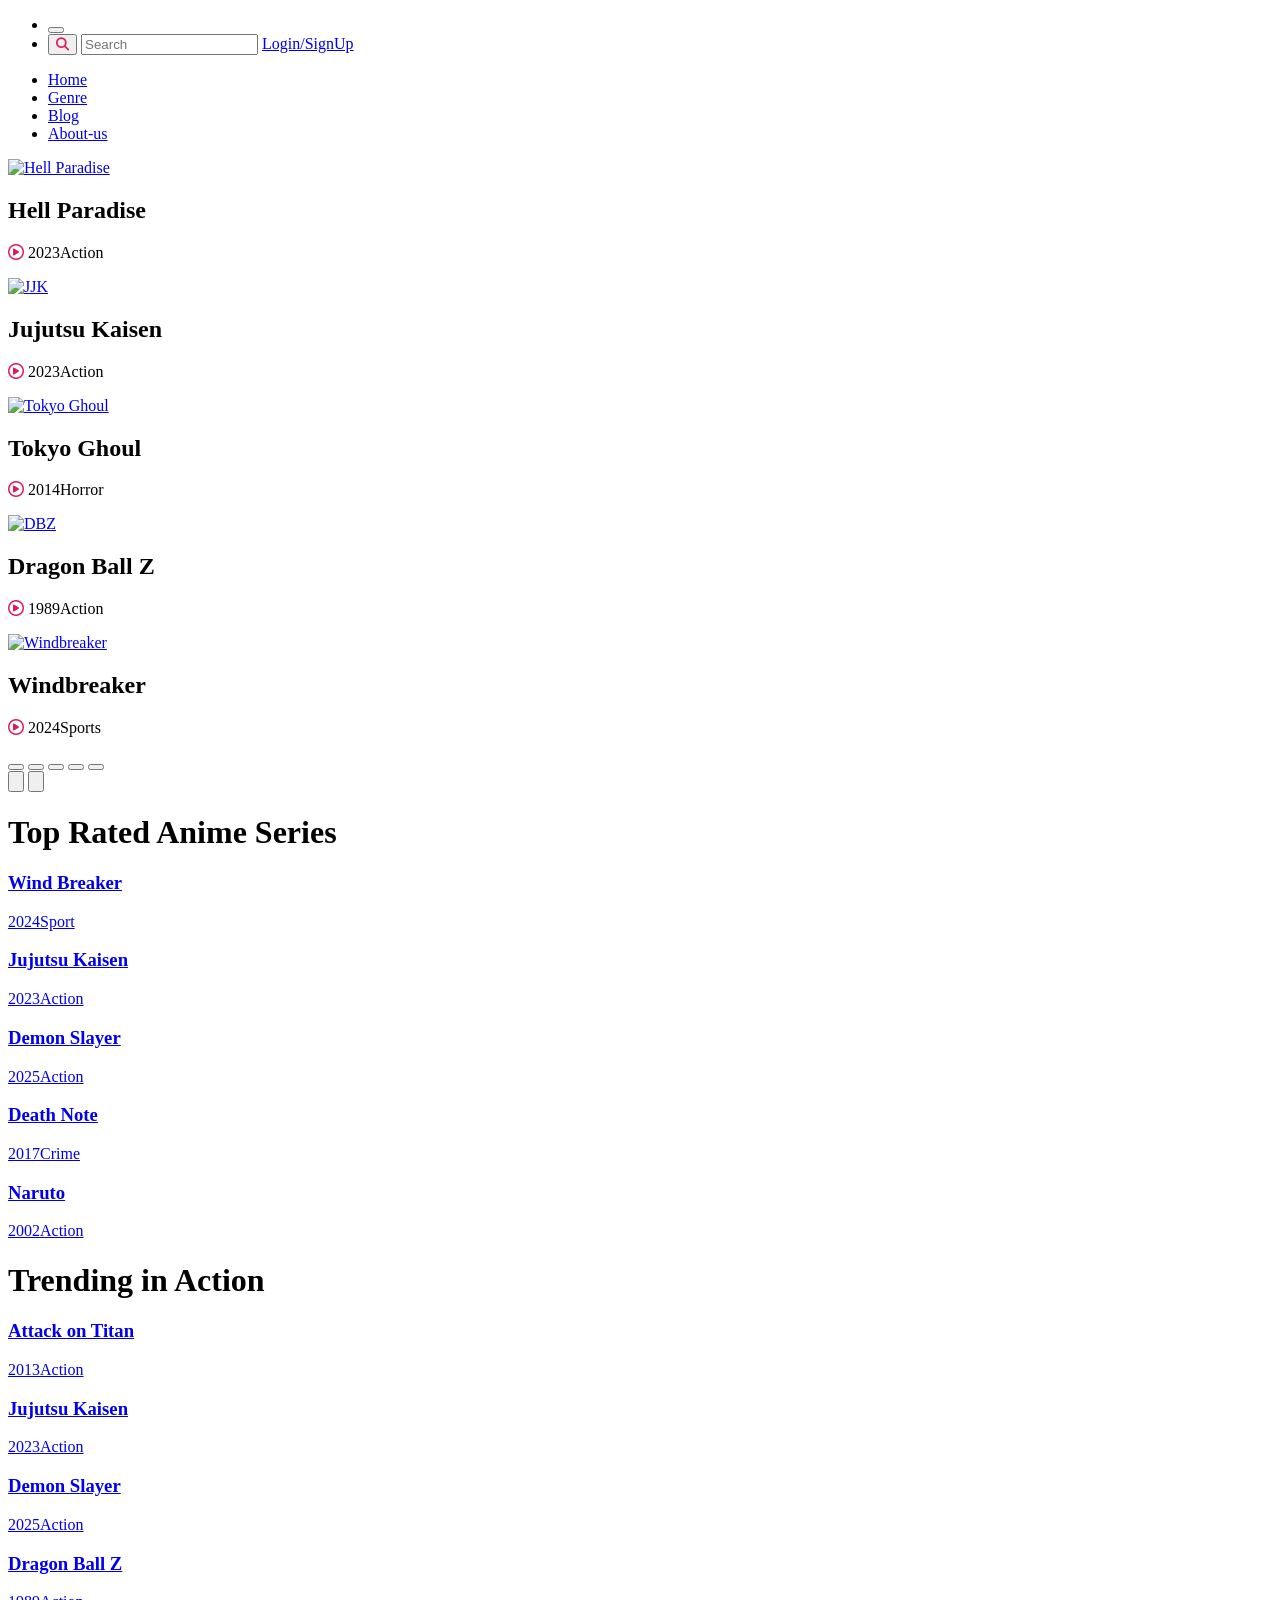
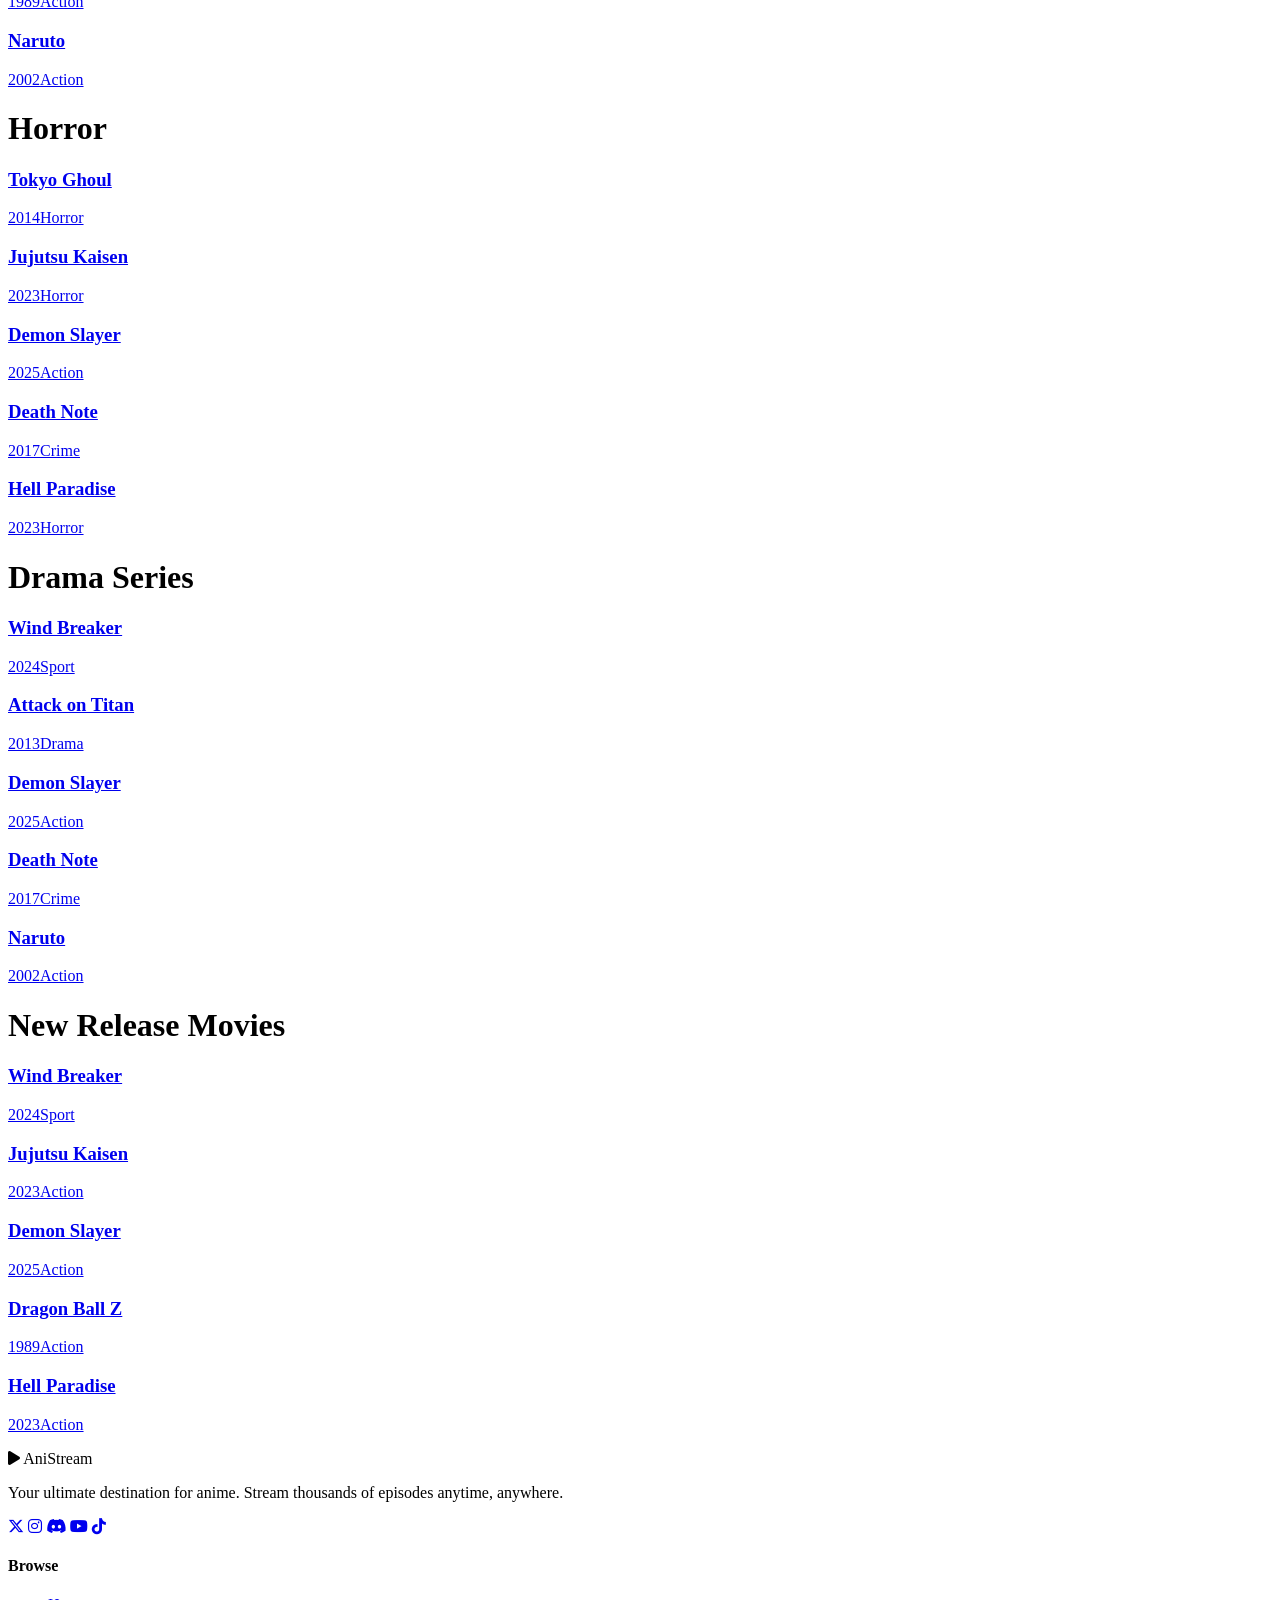
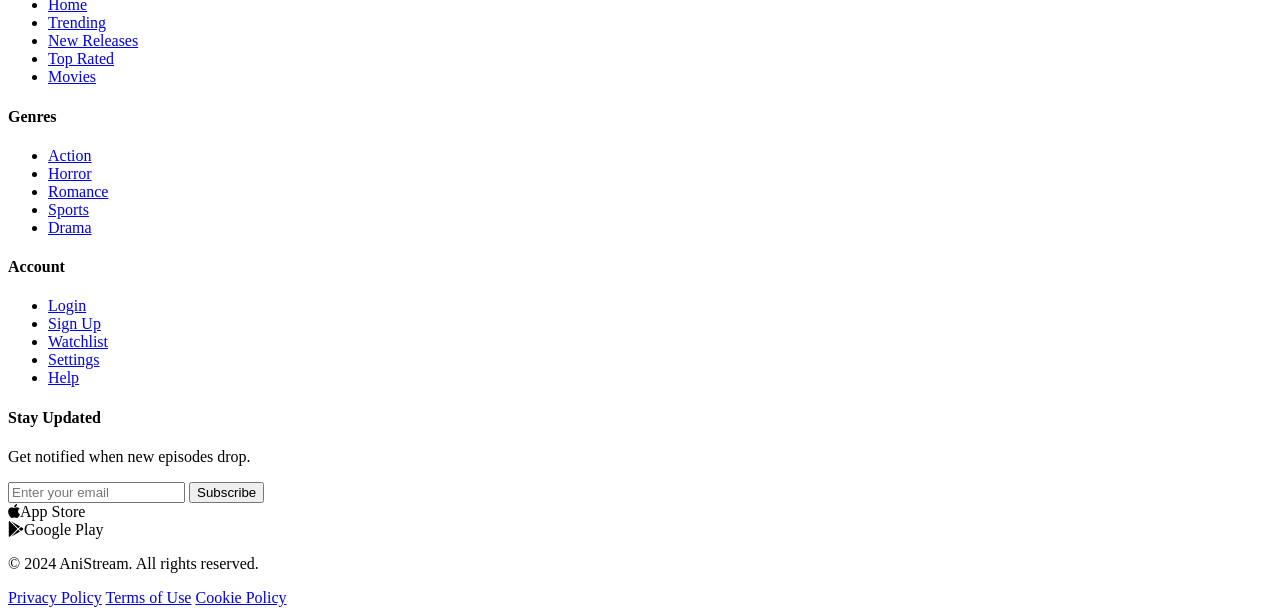
==== commit 9925c38d: "Update index.html" ====
--- a/index.html
+++ b/index.html
@@ -3,6 +3,7 @@
   <head>
     <meta charset="UTF-8" />
     <meta name="viewport" content="width=device-width, initial-scale=1.0" />
+    <base href="/aniStream/">
     <title>AniStream</title>
     <link rel="stylesheet" href="css/style.css" />
     <link
@@ -69,7 +70,7 @@
               data-carousel-item="active"
             >
               <a href="videoPlayer.html?show=hellparadise">
-                <img src="images/hell.jpg" alt="Hell Paradise" />
+                <img src="images/hell.webp" alt="Hell Paradise" />
               </a>
               <div class="details">
                 <h2 class="seriesName">Hell Paradise</h2>
@@ -87,7 +88,7 @@
 
             <div class="hidden duration-700 ease-in-out" data-carousel-item>
               <a href="videoPlayer.html?show=jjk">
-                <img src="images/jjk.jpg" alt="JJK" />
+                <img src="images/jjk.webp" alt="JJK" />
               </a>
               <div class="details">
                 <h2 class="seriesName">Jujutsu Kaisen</h2>
@@ -105,7 +106,7 @@
 
             <div class="hidden duration-700 ease-in-out" data-carousel-item>
               <a href="videoPlayer.html?show=tokyoghoul">
-                <img src="images/tokyo.jpg" alt="Tokyo Ghoul" />
+                <img src="images/tokyo.webp" alt="Tokyo Ghoul" />
               </a>
               <div class="details">
                 <h2 class="seriesName">Tokyo Ghoul</h2>
@@ -123,7 +124,7 @@
 
             <div class="hidden duration-700 ease-in-out" data-carousel-item>
               <a href="videoPlayer.html?show=dragonball">
-                <img src="images/dbz.jpg" alt="DBZ" />
+                <img src="images/dbz.webp" alt="DBZ" />
               </a>
               <div class="details">
                 <h2 class="seriesName">Dragon Ball Z</h2>
@@ -141,7 +142,7 @@
 
             <div class="hidden duration-700 ease-in-out" data-carousel-item>
               <a href="videoPlayer.html?show=windbreaker">
-                <img src="images/wind.jpg" alt="Windbreaker" />
+                <img src="images/wind.webp" alt="Windbreaker" />
               </a>
               <div class="details">
                 <h2 class="seriesName">Windbreaker</h2>
--- a/css/style.css
+++ b/css/style.css
@@ -388,11 +388,11 @@
   transition: transform 0.4s ease;
 }
 
-.bgImage1 { background-image: url('../images/windgrid.jpg'); }
-.bgImage2 { background-image: url('../images/jjkgrid.jpg'); }
-.bgImage3 { background-image: url('../images/demongrid.jpg'); }
-.bgImage4 { background-image: url('../images/deathgrid.jpg'); }
-.bgImage5 { background-image: url('../images/naruto.jpg'); }
+.bgImage1 { background-image: url('/images/windgrid.webp'); }
+.bgImage2 { background-image: url('/images/jjkgrid.webp'); }
+.bgImage3 { background-image: url('/images/demongrid.webp'); }
+.bgImage4 { background-image: url('/images/deathgrid.webp'); }
+.bgImage5 { background-image: url('/images/naruto.webp'); }
 
 .img:hover .bgImage1,
 .img:hover .bgImage2,
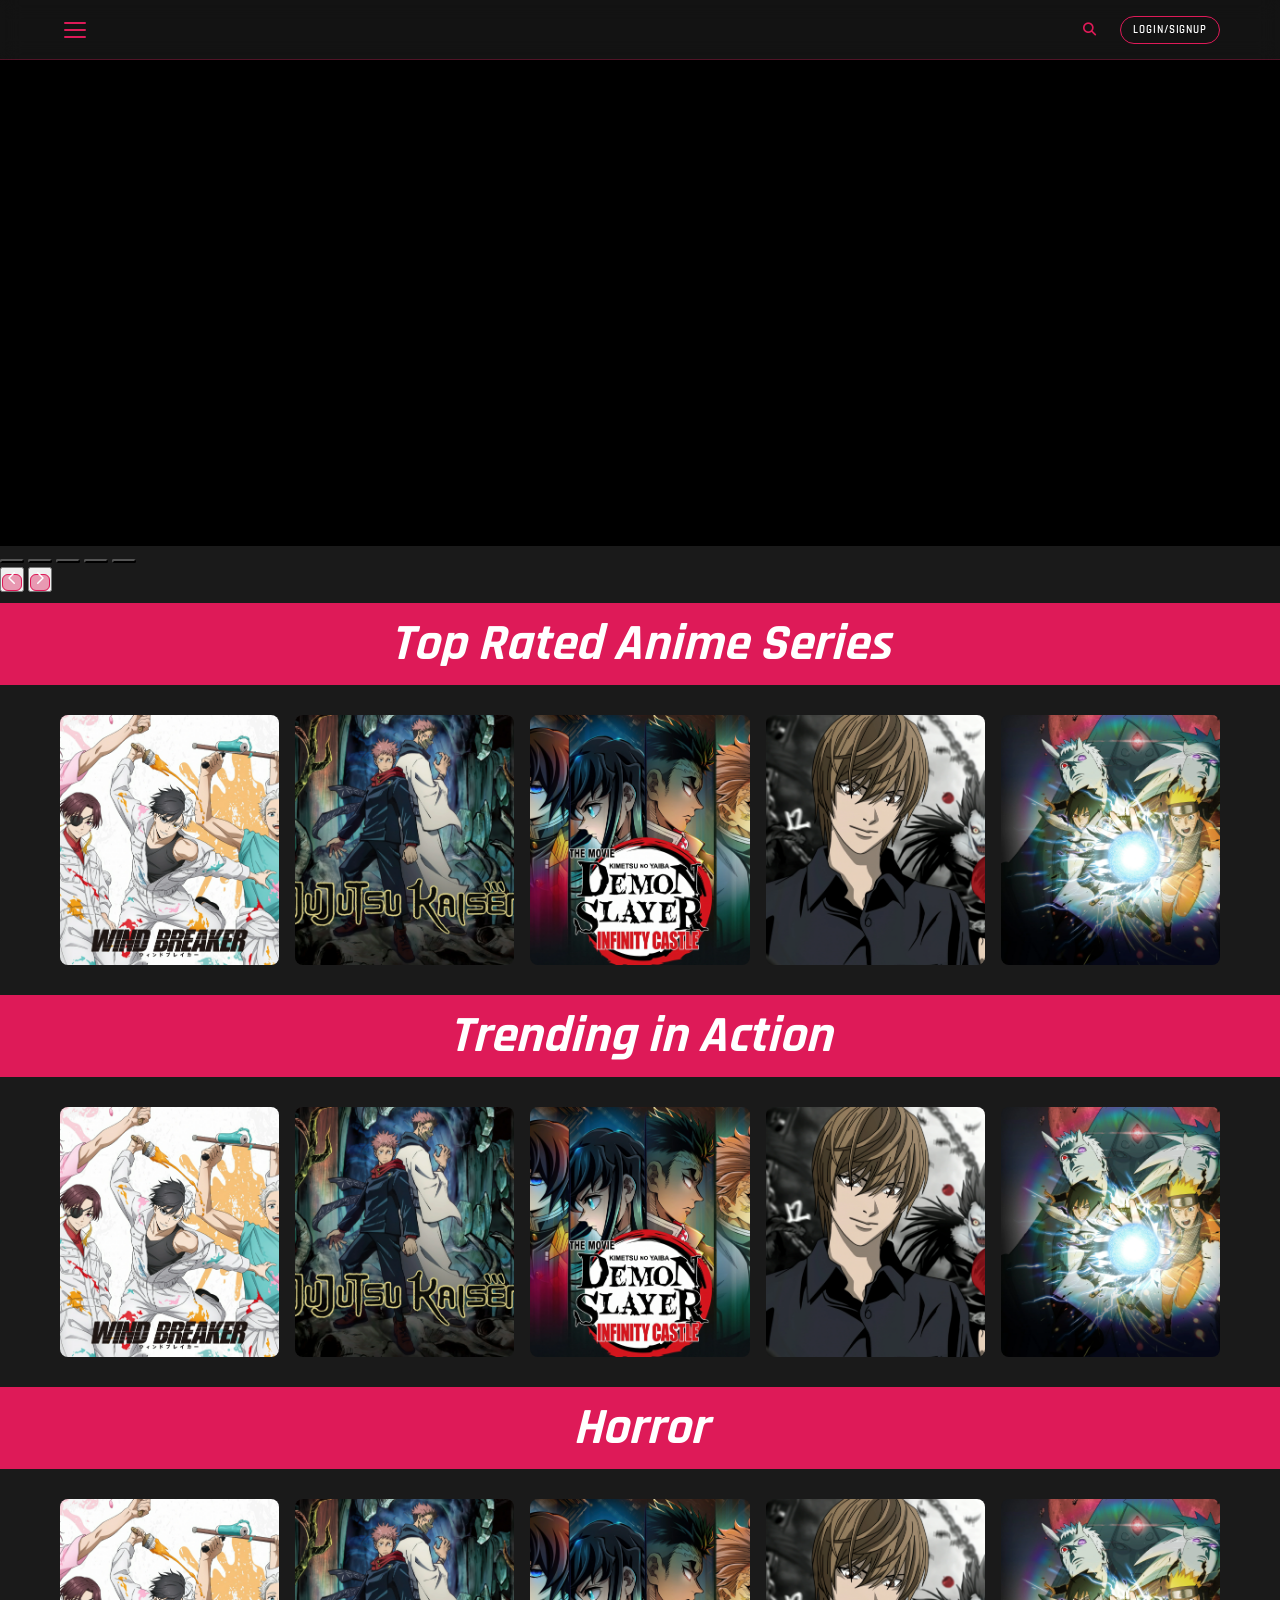
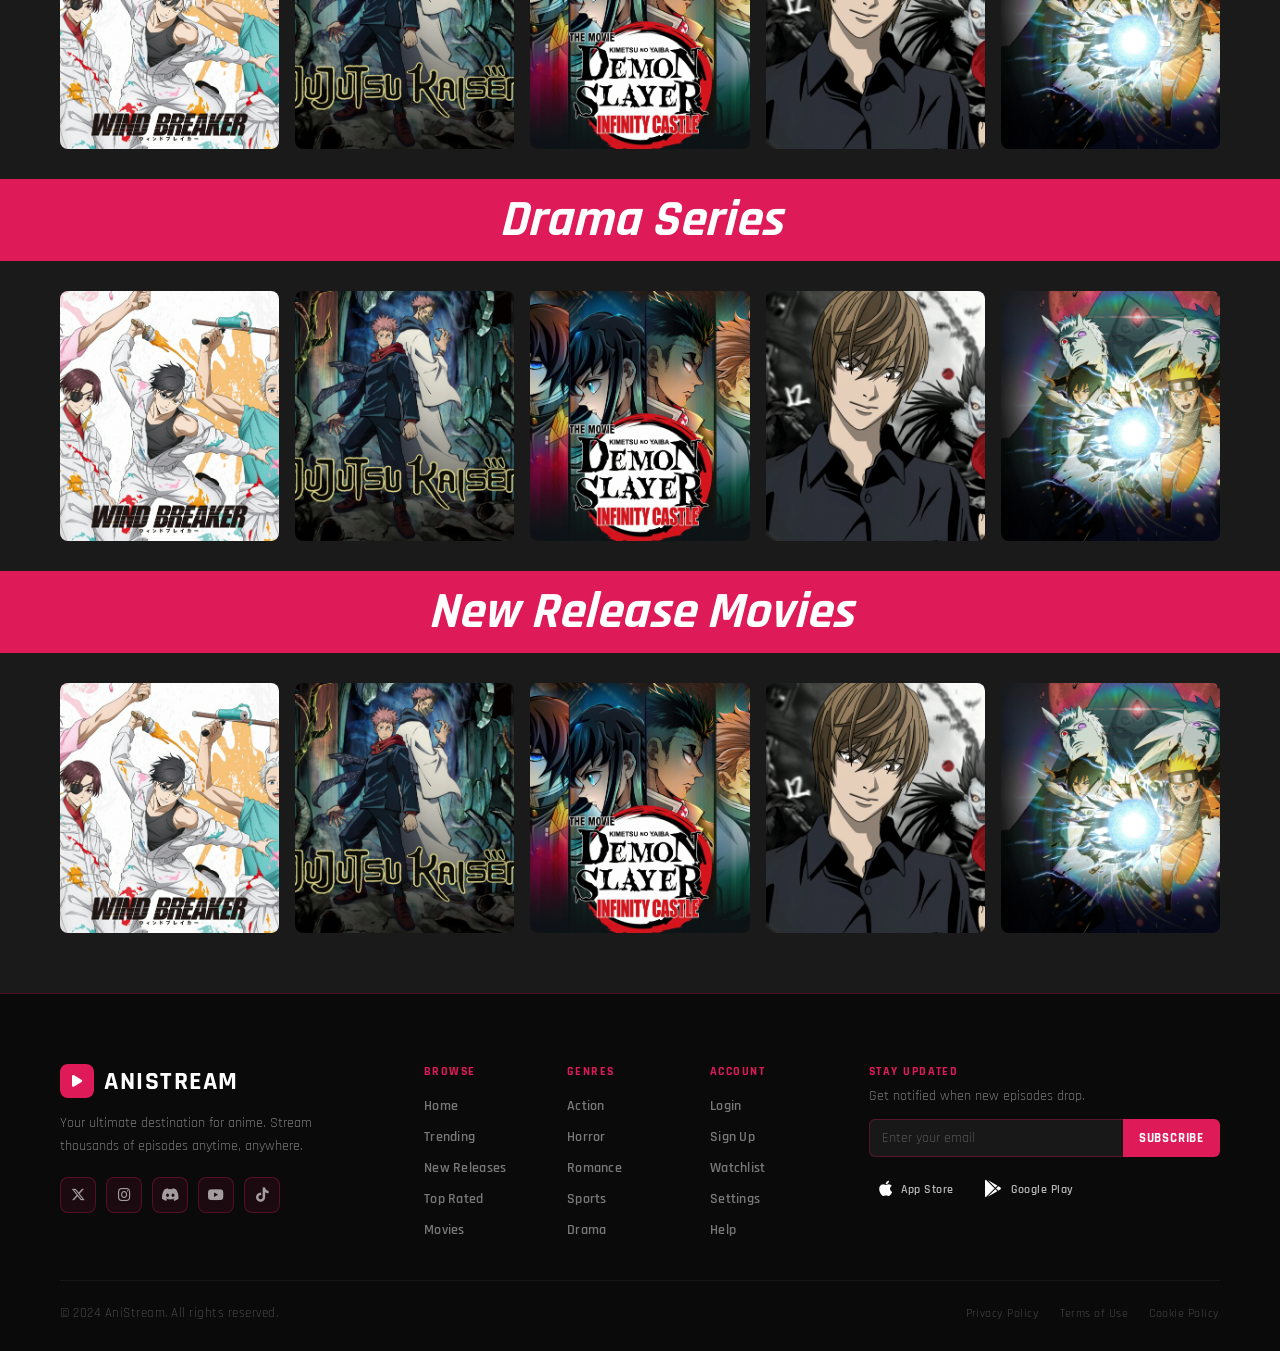
==== commit ee655bca: "fix" ====
--- a/index.html
+++ b/index.html
@@ -3,7 +3,6 @@
   <head>
     <meta charset="UTF-8" />
     <meta name="viewport" content="width=device-width, initial-scale=1.0" />
-    <base href="/aniStream/">
     <title>AniStream</title>
     <link rel="stylesheet" href="css/style.css" />
     <link
--- a/css/style.css
+++ b/css/style.css
@@ -388,11 +388,11 @@
   transition: transform 0.4s ease;
 }
 
-.bgImage1 { background-image: url('/images/windgrid.webp'); }
-.bgImage2 { background-image: url('/images/jjkgrid.webp'); }
-.bgImage3 { background-image: url('/images/demongrid.webp'); }
-.bgImage4 { background-image: url('/images/deathgrid.webp'); }
-.bgImage5 { background-image: url('/images/naruto.webp'); }
+.bgImage1 { background-image: url('../images/windgrid.webp'); }
+.bgImage2 { background-image: url('../images/jjkgrid.webp'); }
+.bgImage3 { background-image: url('../images/demongrid.webp'); }
+.bgImage4 { background-image: url('../images/deathgrid.webp'); }
+.bgImage5 { background-image: url('../images/naruto.webp'); }
 
 .img:hover .bgImage1,
 .img:hover .bgImage2,
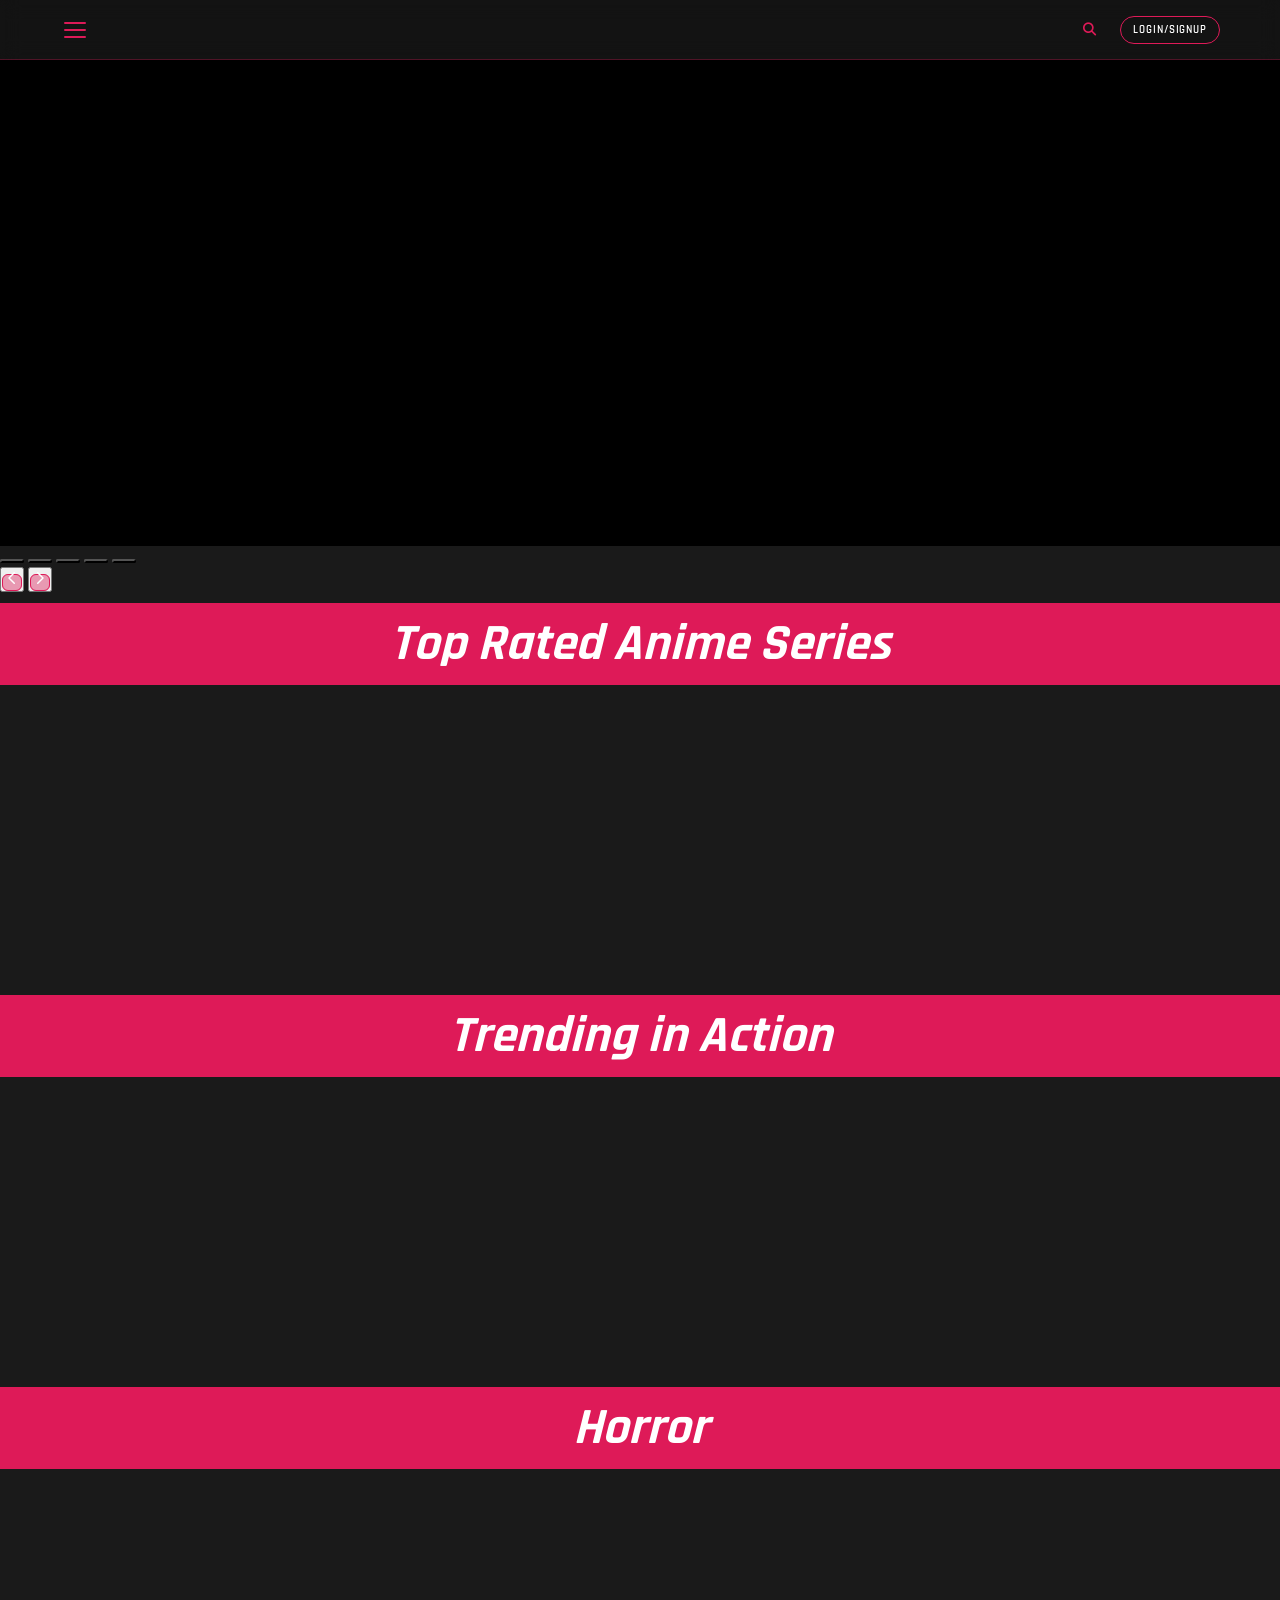
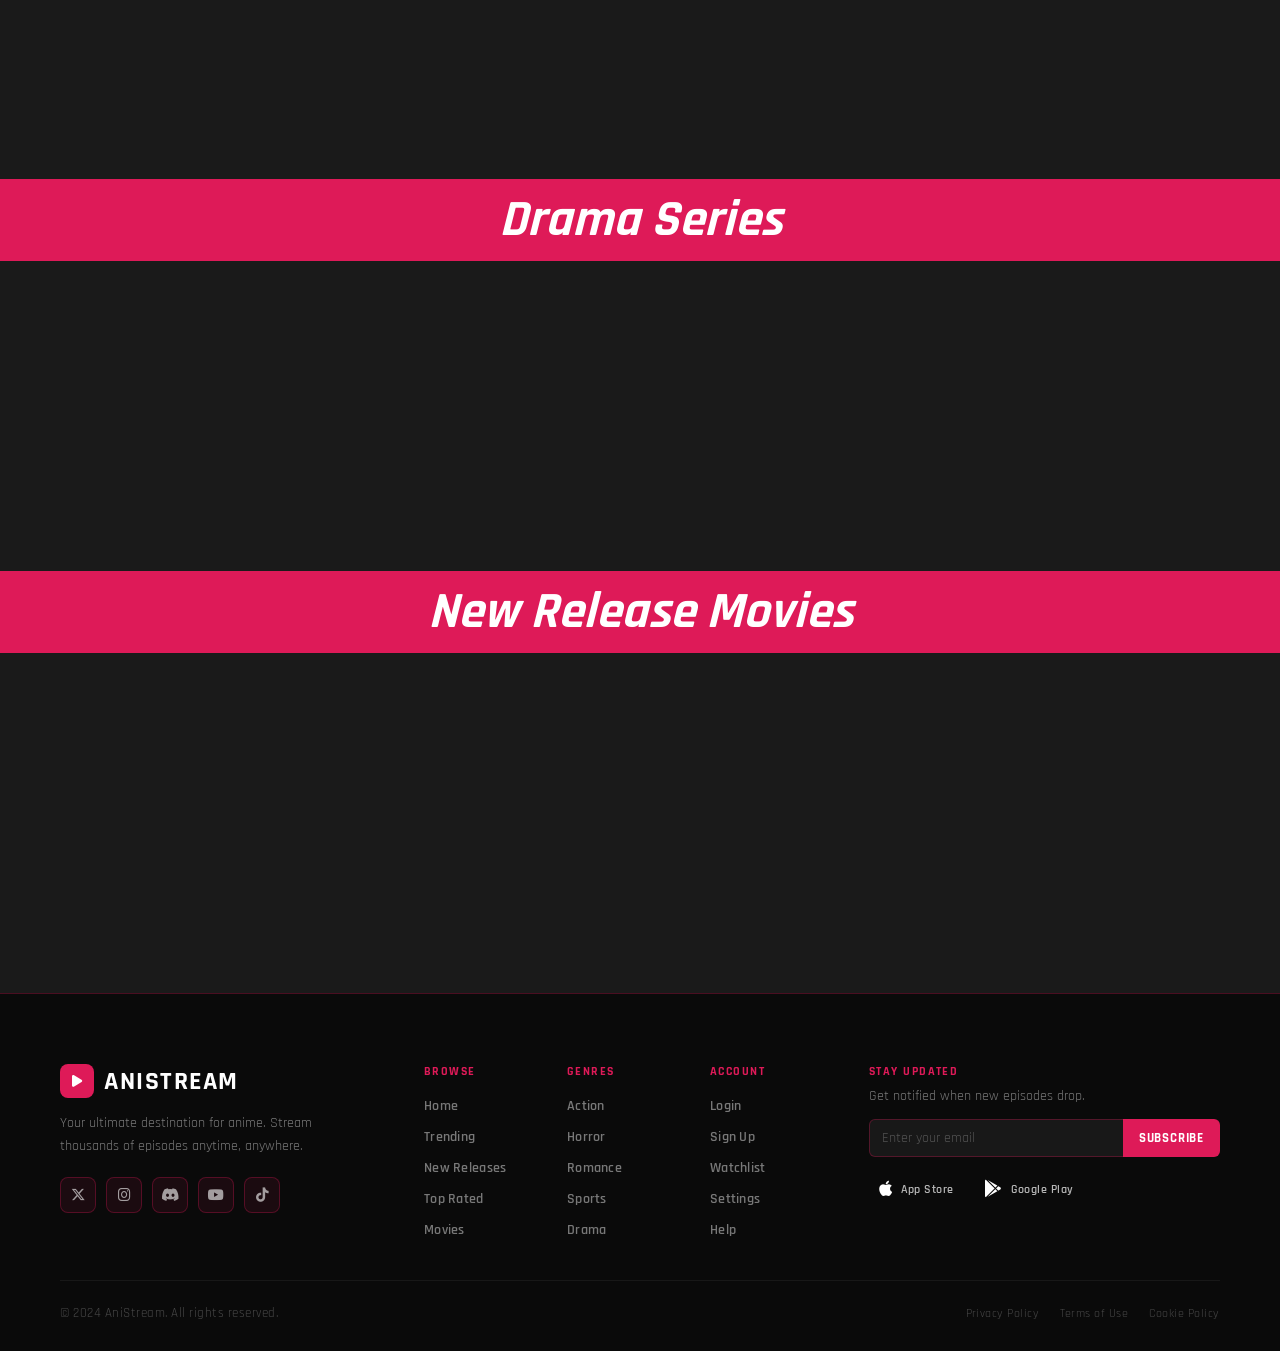
==== commit 940970a9: "Update index.html" ====
--- a/index.html
+++ b/index.html
@@ -68,7 +68,7 @@
               class="hidden duration-700 ease-in-out"
               data-carousel-item="active"
             >
-              <a href="videoPlayer.html?show=hellparadise">
+              <a href=""videoPlayer.html?video=https://www.youtube.com/watch?v=y7qCjQIawRQ&type=youtube"">
                 <img src="images/hell.webp" alt="Hell Paradise" />
               </a>
               <div class="details">
--- a/css/style.css
+++ b/css/style.css
@@ -388,11 +388,11 @@
   transition: transform 0.4s ease;
 }
 
-.bgImage1 { background-image: url('../images/windgrid.webp'); }
-.bgImage2 { background-image: url('../images/jjkgrid.webp'); }
-.bgImage3 { background-image: url('../images/demongrid.webp'); }
-.bgImage4 { background-image: url('../images/deathgrid.webp'); }
-.bgImage5 { background-image: url('../images/naruto.webp'); }
+.bgImage1 { background-image: url('/aniStream/images/windgrid.webp'); }
+.bgImage2 { background-image: url('/aniStream/images/jjkgrid.webp'); }
+.bgImage3 { background-image: url('/aniStream/images/demongrid.webp'); }
+.bgImage4 { background-image: url('/aniStream/images/deathgrid.webp'); }
+.bgImage5 { background-image: url('/aniStream/images/naruto.webp'); }
 
 .img:hover .bgImage1,
 .img:hover .bgImage2,
